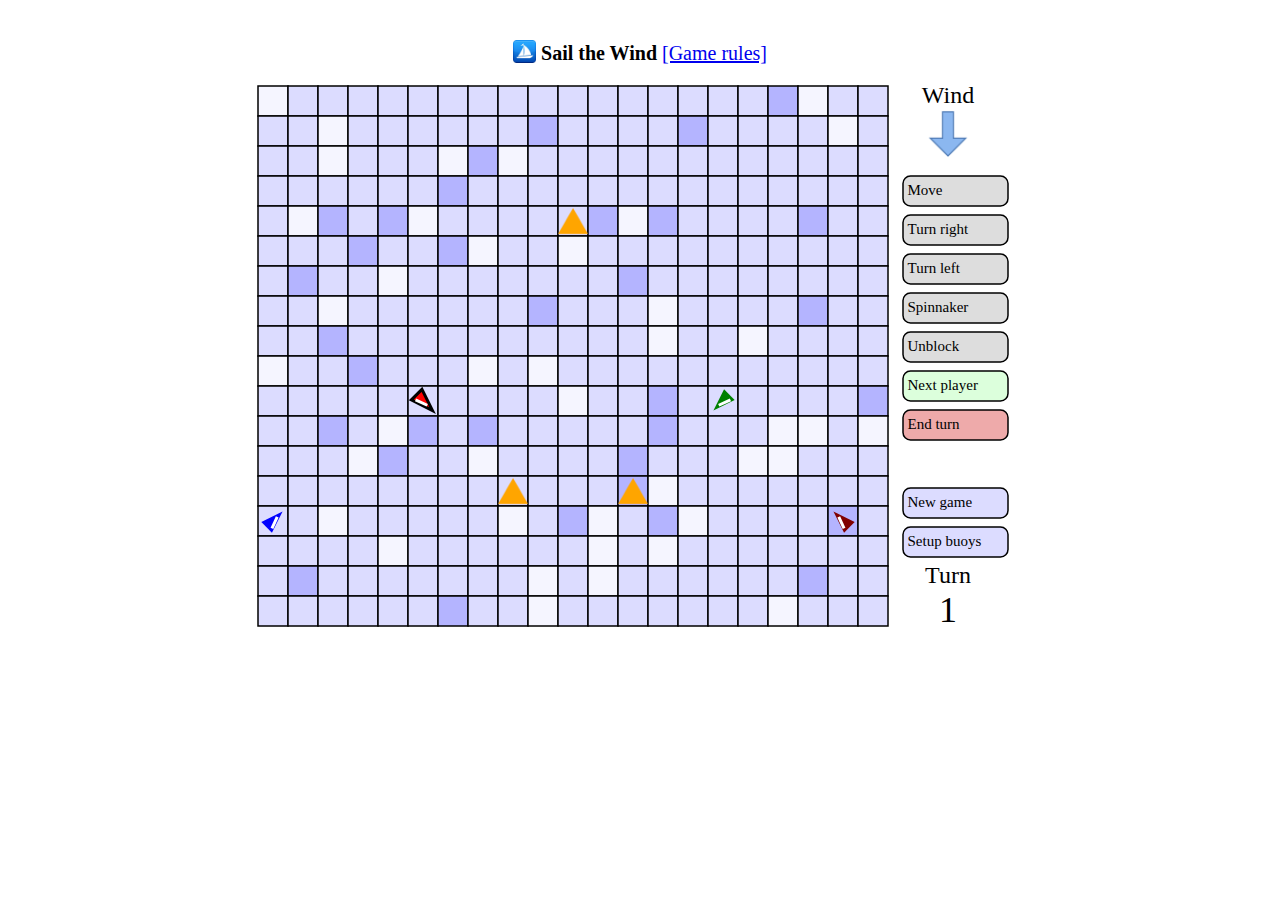
==== index.html @ a4e97c29 "Initial version" ====
<!DOCTYPE html>
<html>
    <head>
        <!-- 
            Sail the Wind interactive board.
            Copyright 2017, Konstantin Tretyakov
            License: GPLv3 
        -->    
        <title>Sail the Wind</title>
        <link rel="icon" href="favicon.ico" type="image/x-icon" />
        <link rel="stylesheet" type="text/css" href="style.css">
        <script src="d3.v4.min.js"></script>
    </head>
    <body>
        <h1><img src="favicon.jpg"> Sail the Wind <a href="rules.html" target="_blank">[Game rules]</a></h1>
        <svg id="field" width="770" height="550">
            <g class="templates" transform="translate(100, 100) scale(3)">
                <g id="boat-template" class="boat">
                    <polygon points="9,0 -6,-5 -6,5"/>
                    <line x1="4" y1="0" x2="-4" y2="3" class="sail port"/>
                    <line x1="4" y1="0" x2="-4" y2="-3" class="sail starboard"/>
                    <path d="M6,6 a6.5,6.5 0 0,0 0,-12" class="spinnaker"/>
                </g>
                <g id="wind-template">
                    <text class="wind-label" font-size="20">Wind</text>
                    <g transform="translate(0,40)">
                        <image class="wind-image" x="-20" y="-20" href="wind.png"/>
                    </g>
                </g>
                <g id="turn-template">
                    <text class="turn-label" font-size="20">Turn</text>
                    <text class="turn" font-size="30" y="25">1</text>
                </g>
                <g id="boat-block-template" class="boat-block">
                    <line x1="0" y1="0" x2="20" y2="20"/>
                    <line x1="0" y1="20" x2="20" y2="0"/>
                </g>                
            </g>
        </svg>
        <script src="script.js"></script>
        <script>
            board = new GameBoard("#field");
        </script>
    </body>
</html>
---- style.css ----
h1 {
    text-align: center;
    font-size: 20px;
    font-family: Verdana;
    margin-top: 40px;
}
h1 img {
    width: 23px;
    height: 23px;
    vertical-align: middle;
    margin-bottom: 7px;
}
h1 a {
    font-weight: normal;
}

.templates {
    display: none;
}
#field {
    margin: 2px auto;
    display: block;
}
#field.design-mode {
    cursor: pointer;
}
.square {
    fill: rgb(220,220,255);
    stroke-width: 1;
    stroke: rgb(0,0,0);
    width: 20px;
    height: 20px;
    transition: fill 1000ms;
}
.square.lull { fill: rgb(245,245,255); }
.square.puff { fill: rgb(180,180,255); }


.buoy {
    width: 20px;
    height: 20px;
}

text.wind-label, text.turn-label, text.turn {
    dominant-baseline: hanging;
    pointer-events: none;
    user-select: none;
    text-anchor: middle;
}

.wind-image {
    width: 40px;
    height: 40px;
}

.boat {
    stroke-width: 0px;
    stroke: grey;
}

.boat .sail {
    stroke-width: 2px;
    stroke: white;
}
.boat.port .sail.starboard {
    display: none;
}
.boat.starboard .sail.port {
    display: none;
}
.boat.selected {
    stroke-width: 2px;
    stroke:black;
}
.boat:hover {
    stroke-width: 1px;
    cursor: pointer;
}

.boat-block line {
    stroke-width: 2px;
    stroke: black;
}
.hidden {
    display: none;
}
.spinnaker {
    fill: white;
    stroke: grey;
    stroke-width: 1px;
    opacity: 0.9;
}

.player-1 { fill: red; }
.player-2 { fill: green; }
.player-3 { fill: maroon; }
.player-4 { fill: blue; }


rect.button {
    width: 70px;
    height: 20px;
    fill: #ddd;
    stroke: black;
}
rect.button:hover {
    cursor: pointer;
    fill: #eee;
}
text.button {
    font-size: 10px;
    font-family: Verdana;
    dominant-baseline: middle;
    pointer-events: none;
    user-select: none;
}
.end-turn rect.button { fill: #eaa; }
.end-turn rect.button:hover { fill: #f88; }
.new-game rect.button { fill: rgb(220,220,255); }
.new-game rect.button:hover { fill: rgb(200,200,255); }
.setup-buoys rect.button { fill: rgb(220,220,255); }
.setup-buoys rect.button:hover { fill: rgb(200,200,255); }
.setup-buoys.active rect.button { fill: rgb(255,200,255); }
.next-player rect.button { fill: rgb(220,255,220); }
.next-player rect.button:hover { fill: rgb(200,255,200); }
.separator rect.button { display: none; }

.red {
    fill: red;
}
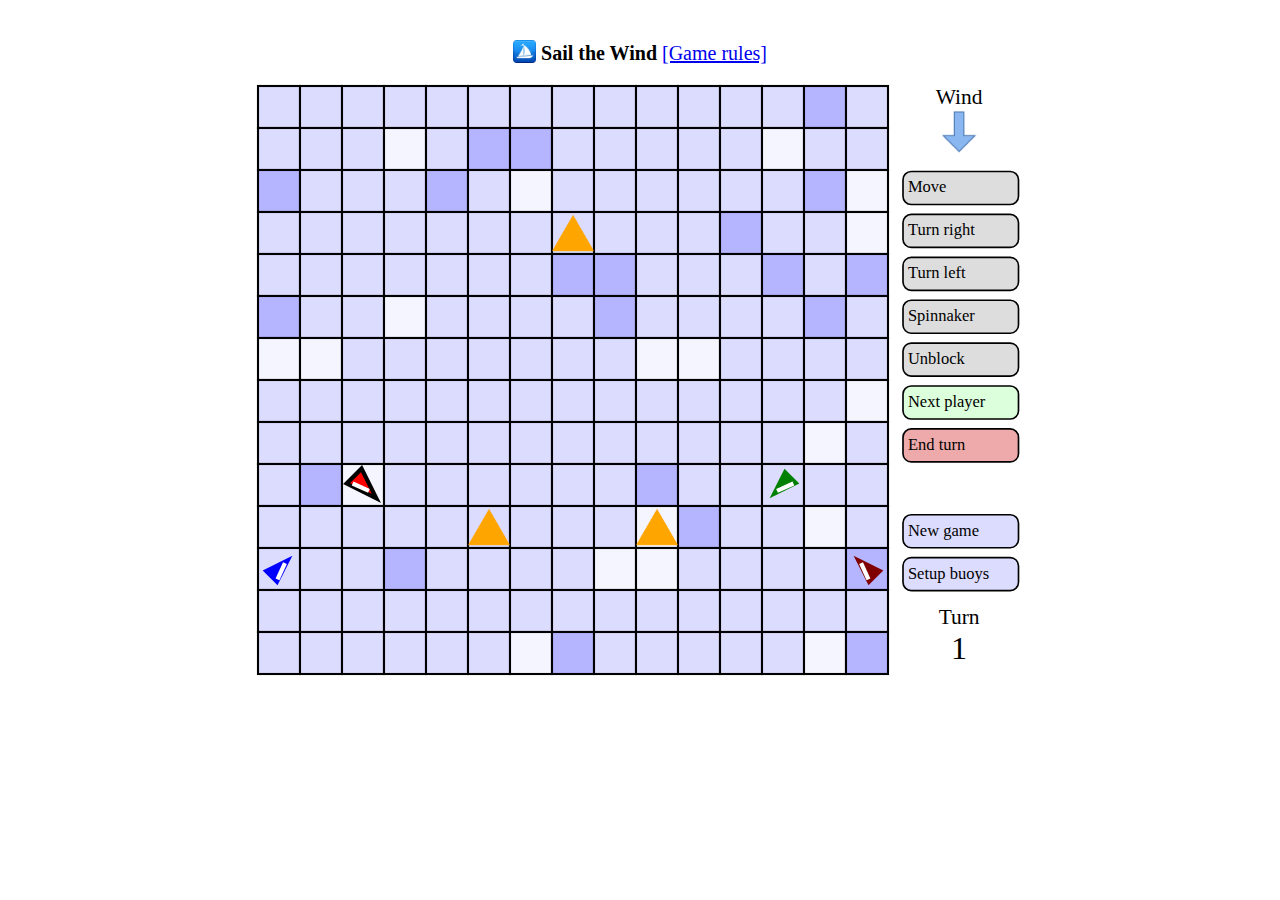
==== commit 2a72a104: "Smaller field" ====
--- a/index.html
+++ b/index.html
@@ -13,7 +13,7 @@
     </head>
     <body>
         <h1><img src="favicon.jpg"> Sail the Wind <a href="rules.html" target="_blank">[Game rules]</a></h1>
-        <svg id="field" width="770" height="550">
+        <svg id="field" width="770" height="600">
             <g class="templates" transform="translate(100, 100) scale(3)">
                 <g id="boat-template" class="boat">
                     <polygon points="9,0 -6,-5 -6,5"/>
--- a/style.css
+++ b/style.css
@@ -3,6 +3,7 @@
     font-size: 20px;
     font-family: Verdana;
     margin-top: 40px;
+    user-select: none;
 }
 h1 img {
     width: 23px;
@@ -46,6 +47,7 @@
     pointer-events: none;
     user-select: none;
     text-anchor: middle;
+    font-family: Verdana;
 }
 
 .wind-image {
